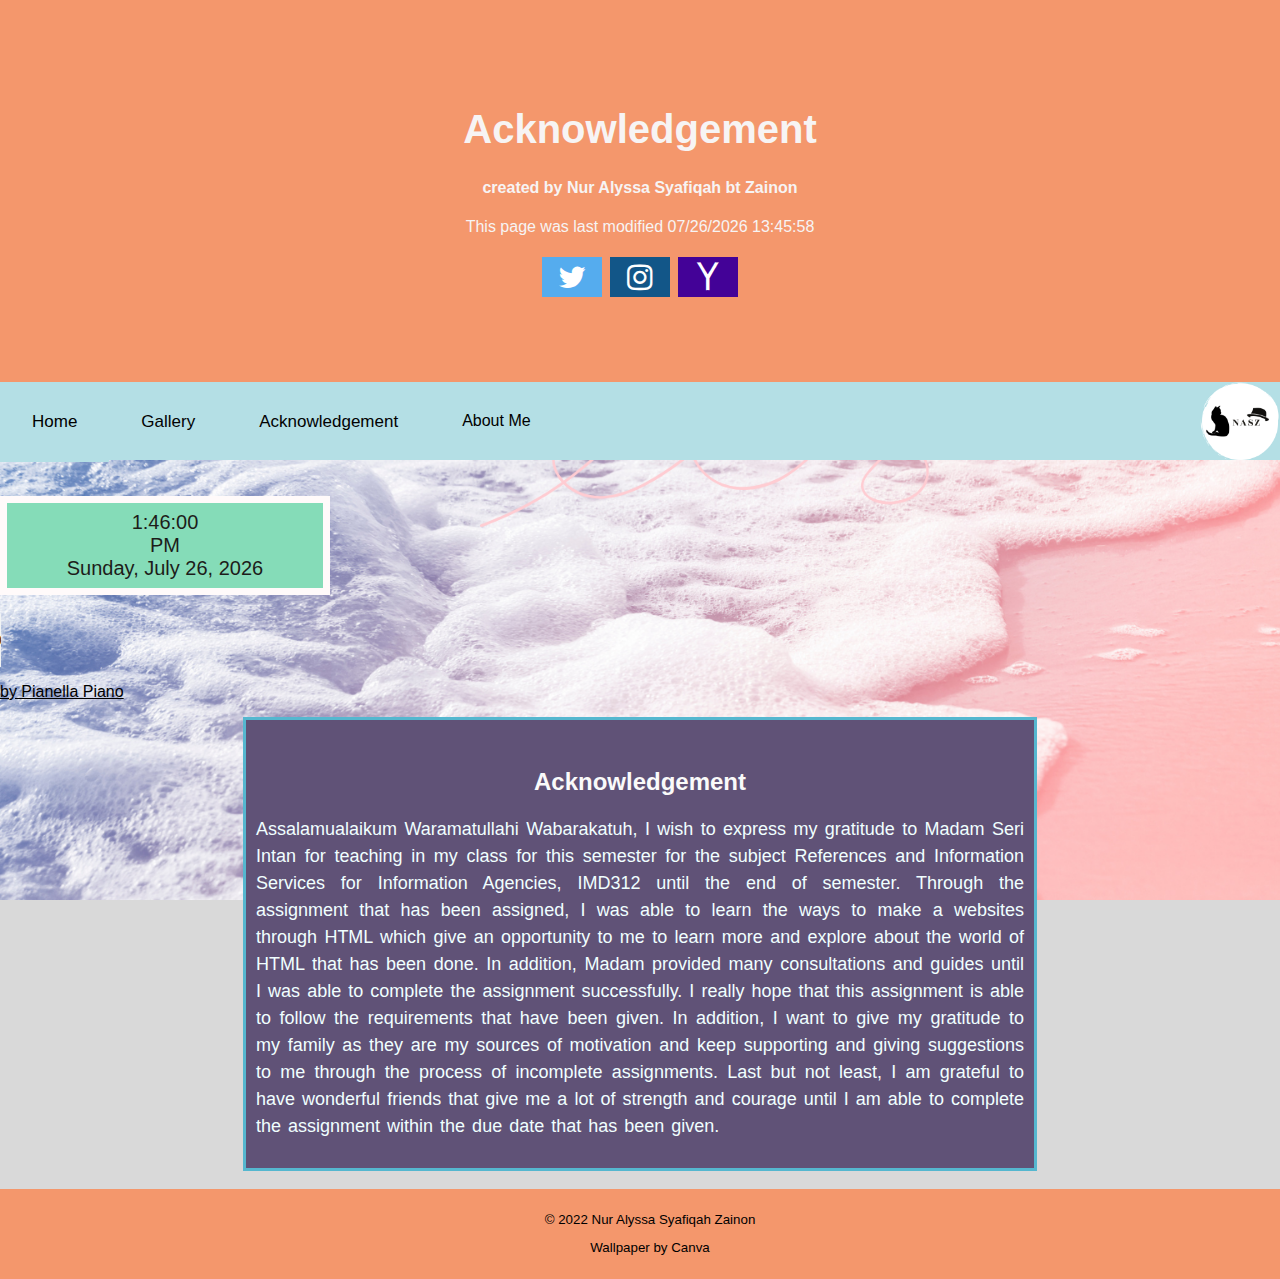
==== Acknowledgement.html @ 166c1b09 "Updated" ====
<html>  
<head>
<title>Acknowledgement</title>
<meta name="viewport" content="width=device-width, initial-scale=1">
<link rel="stylesheet"
href="https://cdnjs.cloudflare.com/ajax/libs/font-awesome/4.7.0/css/font-awesome.min.css">
<link rel="stylesheet" href="css.css">
<link rel="shortcut icon" href="Image/favicon_io/android-chrome-192x192.png">
    <style>
        body {
        margin: 0;
        font-family: Arial, Helvetica, sans-serif;
    }

    </style>
</head>

<body>
  <!--Header-->
    <div class="header">
        <h1>Acknowledgement</h1>
            <h4>created by Nur Alyssa Syafiqah bt Zainon</h4>
               <p style="text-align: center;">This page was last modified <span id="demo"></span></p>
               <a href="https://twitter.com/huethue" target="_blank" class="fa fa-twitter"></a>
               <a href="https://www.instagram.com/xlyss4_/?hl=en" target="_blank" class="fa fa-instagram"></a>
               <a href="https://compose.mail.yahoo.com/?to=nuralyssa.syafiqah@yahoo.com" class="fa fa-yahoo" target="_blank"></a>
            
                <script>
                    document.getElementById("demo").innerHTML = document.lastModified;
                </script>
    </div>
        
    <!--NavBar-->
    <div class="topnav" id="myTopnav">
        <img style="float: right;"src="Image/Logo.png" alt="Logo"
        width="80"
        height="80">
            
        <a href="index.html" class="active">Home</a>
           
        <div class="dropdown">
            <button class="dropbtn">About Me</button>
                <div class="dropdown-content">
                    <a href="Profile.html" target="_blank">Profile</a>
                    <a href="Education.html" target="_blank" >Education </a>
                    <a href="Family.html" target="_blank" >Family </a>
                    <a href="Experience.html" target="_blank">Experience </a>
                    
                </div>
        </div>
               
        <a href="Gallery.html"> Gallery</a>
        <a href="Acknowledgement.html">Acknowledgement </a>
        
    </div>
        <script>
            function myFunction() {
            var x = document.getElementById("myTopnav");
            if (x.className === "topnav") {
            x.className += " responsive";
            } else {
            x.className = "topnav";
                }
            }
        </script>
        
    <br>  

    <style>
        body
        {
            background-image: url("Image/Ackbg.png");
            background-repeat: no-repeat;
            background-attachment: fixed;
            background-size: cover; 
            height: auto;
            width: auto;
                   
        } 
    </style>
        <style>
        .center {
          margin: auto;
          width: 60%;
          border: 3px solid #55b7cf;
          padding: 10px;
          background-color: rgb(96, 82, 119);
          
        }
        </style>
        
        </head>
        <body>

        <br>
        
        <div class="time">
            <!--for time-->
            <div class="hms"></div>
            <!--For AM/PM-->
            <div class="ampm"></div>
            <!--For date-->
            <div class="date"></div>
        </div>
     
     
        <!--Add js code-->
        <script>
            function updateTime(){
            var dateInfo = new Date();
     
        /* time*/
            var hr,
            _min = (dateInfo.getMinutes() <10) ? "0" + dateInfo.getMinutes() : dateInfo.getMinutes(),
            sec = (dateInfo.getSeconds() <10) ? "0" + dateInfo.getSeconds() : dateInfo.getSeconds(),
            ampm = (dateInfo.getHours() >= 12) ? "PM" : "AM";
     
        // replace 0 with 12 at midnight, subject 12 form hour if 13-23
     
            if(dateInfo.getHours()== 0){
            hr =12;
            } else if (dateInfo.getHours() > 12){
            hr = dateInfo.getHours() - 12;
            } else{
            hr = dateInfo.getHours();
           }
                 
        // current time
            var currentTime = hr + ":" + _min + ":" + sec;
        //print time
            document.getElementsByClassName("hms")[0].innerHTML = currentTime;
            document.getElementsByClassName("ampm")[0].innerHTML = ampm;
        /* date */
            var dow = [
               "Sunday",
               "Monday",
               "Tuesday",
               "Wednesday",
               "Thursday",
               "Friday",
               "Saturday"
            ],
     
            month = [
                "January",
                "February",
                "March",
                "April",
                "May",
                "June",
                "July",
                "August",
                "September",
                "October",
                "November",
                "December"
            ],
            day = dateInfo.getDate();
            year = dateInfo.getFullYear();
     
            //store date
            var currentDate = dow[dateInfo.getDay()] + ", " + month[dateInfo.getMonth()] + " " + day + ", " + year; 
            document.getElementsByClassName("date")[0].innerHTML = currentDate;
            }; 
     
            //print time and date once, then update then every second
     
            updateTime();
            setInterval(function(){
            updateTime()
            }, 1000);
     
        </script>
        <br>           

        <audio controls>
            <source src="Audio/ATEEZ - Deja Vu _ Piano Cover by Pianella Piano (1).mp3"
            type="audio/mpeg">   
            Your browser does not support the audio element.
        </audio>
              
        <br>
        <p><a href= "https://youtu.be/fxAxkiPPf5M" target="_blank" style="color: black;" >by Pianella Piano </a></p>
        
        <div class="center">
            <style>
                div { text-align: justify;
                text-justify: inter-word;
                }
            </style>

<br>

        <h2 style="text-align: center; color: rgb(250, 250, 250);">Acknowledgement</h2>
            <p style="line-height: 1.5;font-family:'Franklin Gothic Medium', 'Arial Narrow', Arial, sans-serif; font-size: 18px; color: azure; word-spacing: 2;">Assalamualaikum Waramatullahi Wabarakatuh, 
            I wish to express my gratitude to Madam Seri Intan for teaching in my class for this semester for the subject References and Information Services for Information Agencies, IMD312 until the end of semester.  
            Through the assignment that has been assigned, I was able to learn the ways to make a websites through HTML which give an opportunity 
            to me to learn more and explore about the world of HTML that has been done. 
            In addition, Madam provided many consultations and guides until I was able to complete the assignment successfully. 
            I really hope that this assignment is able to follow the requirements that have been given.

            In addition, I want to give my gratitude to my family as they are my sources of motivation and keep supporting and giving suggestions to me through the process of incomplete assignments. 
            
            Last but not least, I am grateful to have wonderful friends that give me a lot of strength and courage until I am able to complete the assignment within the due date that has been given. 
            </p>
        </div>
        <br>

<!--Footer-->
<div class="footer">
    <p>&#169; 2022 Nur Alyssa Syafiqah Zainon </p>
    <p style="text-align: center;">Wallpaper by Canva</p>    
</div>
</body>
</html>
---- css.css ----
body{
    font-family: "work sans", sans-serif;
    margin-left: 300px;
    margin-top: 300px;
    background: #d9d9d9;
}
.time{
    background-color: #85dcb8;
    color: rgb(29, 28, 26);
    border: 7px solid hsl(0, 100%, 99%);
    box-shadow: 0 2px 10 px rgb(rgb(202, 157, 157)),
                0 2px 10 px rgb(rgb(199, 154, 154));
    padding: 8px;
    text-align: center;
    width: 300px;

}

.hms{
    font-size: 15pt;
    font-weight: 200;
    text-align: center;
}
.ampm{
    font-size: 15pt;
    text-align: center;

}
.date{
    font-size: 15pt;
    text-align: center;
}

.center {
    margin: 50px;
    border: 3px solid #ffffff;
    padding: 10px;
    background-color: #d2fdff;
         
       }

.accordion {
    background-color: #eee;
    color: #444;
    cursor: pointer;
    padding: 18px;
    width: 100%;
    border: none;
    text-align: left;
    outline: none;
    font-size: 15px;
    transition: 0.4s;
    }
      
.active, .accordion:hover {
    background-color: #ccc; 
      }
      
.panel {
    padding: 0 18px;
    display: none;
    background-color: white;
    overflow: hidden;
}

.footer {
    position:static;
    left: 0;
    bottom: 0;
    width: 100%;
    background-color: #F4976C;
    color: black;
    text-align: center;
    font-size: 10pt;
    padding: 10px;
             
           }

.right {
    text-align: right;
          } 

.centerT {
    text-align: center;
}

.header {
    padding: 80px;
    text-align: center;
    background: #F4976C;
    color: rgb(247, 244, 244);
            }

.header h1 {
    font-size: 40px;
            }

.topnav {
    overflow: visible;
    background-color: #B4DFE5;
    
    } 

.topnav a {
    float: left;
    display: block;
    color: #020202;
    text-align: center;
    padding: 30px 32px;
    text-decoration: none;
    font-size: 17px;
    }

.topnav a:hover {
    background-color: #303C6C;
    color: rgb(253, 252, 252);
}

.topnav a.active {
    background-color: #B4DFE5;
    color: rgb(0, 0, 0);

}

.topnav .icon {
    display: none;

}

@media screen and (max-width: 600px) {
.topnav a:not(:first-child) {display:none;}
    .topnav a.icon {
        float: right;
        display: block;
        }
    }
@media screen and (max-width: 600px) {
.topnav .responsive {position: static;}
    .topnav .responsive .icon {
        position: absolute;
        right: 0;
        top: 0;
    }
         

.topnav.responsive a {
    float: none;
    display: block;
    text-align: left;       
               }
           } 

.row {
        display: flex;
        flex-wrap: wrap;
    }

.side {
    flex: 30%;
    padding: 20px;
    text-align: justify;
        }

.main {
    flex: 70%;
    padding: 20px;
    text-align: justify;
} 

.dropbtn {
    background-color: #B4DFE5;
    color: rgb(0, 0, 0);
    padding: 30px 32px;
    font-size: 16px;
    border: none;
  }
  
.dropdown {
    position: relative;
    display: inline-block;
  }
  
.dropdown-content {
    display: none;
    position: absolute;
    background-color: #f5f6fc;
    min-width: auto;
    box-shadow: auto rgb(255, 250, 250);
    z-index: 1;
  }
  
.dropdown-content a {
    color: rgb(7, 7, 7);
    padding: 12px 16px;
    text-decoration: none;
    display: block;
  }
  
.dropdown-content a:hover {background-color: #303C6C;}
  
.dropdown:hover .dropdown-content {display: block;}
  
.dropdown:hover .dropbtn {background-color: #303C6C;
color: rgb(255, 255, 255);}
 
.fa {
    padding: 5px;
    font-size: 30px;
    width: 50px;
    text-align: center;
    text-decoration: none;
    margin: 5px 2px;
  }
  
.fa:hover {
      opacity: 0.7;
  }

.fa-twitter {
    background: #55ACEE;
    color: white;
  }

.fa-instagram {
    background: #125688;
    color: white;
  }

.fa-yahoo {
    background: #430297;
    color: white;
  }

.zoom {
    padding: 50px;
    transition: transform .2s;
    width: 300px;
    height: 300px;
    margin: 0 auto;
    
  }
  
.zoom:hover {
    -ms-transform: scale(1.5); /* IE 9 */
    -webkit-transform: scale(1.5); /* Safari 3-8 */
    transform: scale(1.5); 
  }
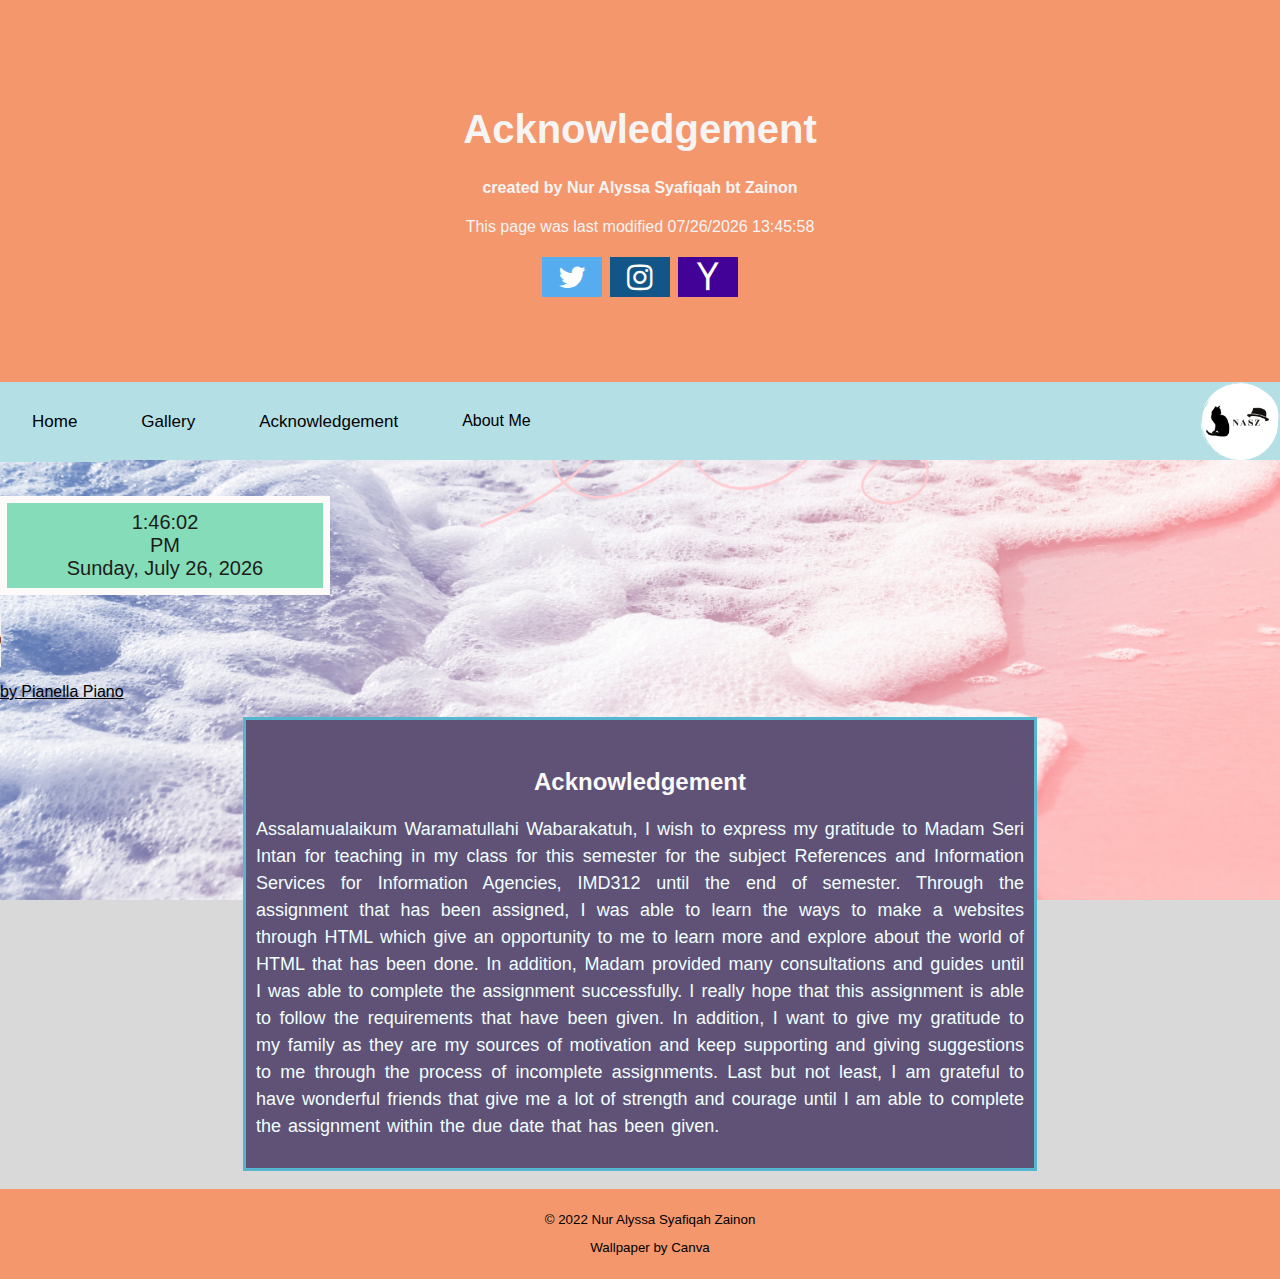
==== commit 6f1b9915: "Updated" ====
--- a/Acknowledgement.html
+++ b/Acknowledgement.html
@@ -37,20 +37,17 @@
         height="80">
             
         <a href="index.html" class="active">Home</a>
-           
         <div class="dropdown">
             <button class="dropbtn">About Me</button>
-                <div class="dropdown-content">
-                    <a href="Profile.html" target="_blank">Profile</a>
-                    <a href="Education.html" target="_blank" >Education </a>
-                    <a href="Family.html" target="_blank" >Family </a>
-                    <a href="Experience.html" target="_blank">Experience </a>
-                    
-                </div>
+            <div class="dropdown-content">
+              <a href="Profile.html">Profile</a>
+              <a href="Education.html">Education </a>
+              <a href="Family.html">Family </a>
+              <a href="Experience.html">Experience </a>
+          </div>
         </div>
-               
-        <a href="Gallery.html"> Gallery</a>
-        <a href="Acknowledgement.html">Acknowledgement </a>
+    <a href="Gallery.html"> Gallery</a>
+    <a href="Acknowledgement.html">Acknowledgement </a>
         
     </div>
         <script>
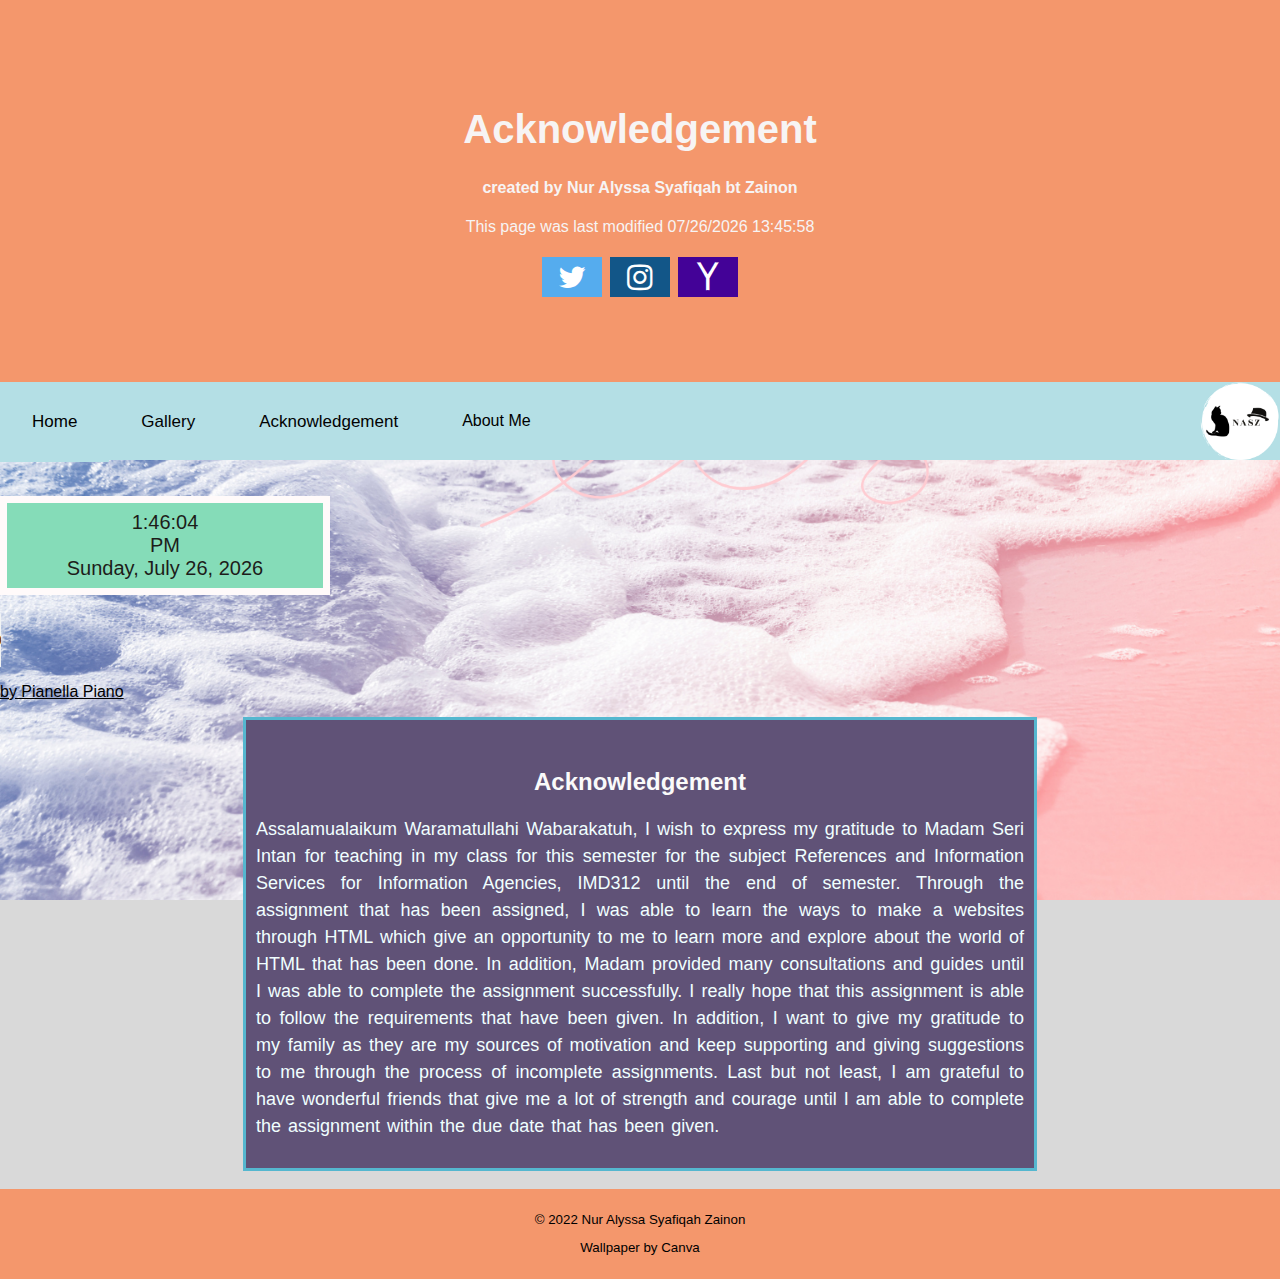
==== commit 1e56d3f9: "Update files" ====
--- a/Acknowledgement.html
+++ b/Acknowledgement.html
@@ -204,7 +204,7 @@
         <br>
 
 <!--Footer-->
-<div class="footer">
+<div class="footer2">
     <p>&#169; 2022 Nur Alyssa Syafiqah Zainon </p>
     <p style="text-align: center;">Wallpaper by Canva</p>    
 </div>
--- a/css.css
+++ b/css.css
@@ -77,6 +77,19 @@
              
            }
 
+.footer2 {
+    position:static;
+    left: 0;
+    bottom: 0;
+    width: auto;
+    background-color: #F4976C;
+    color: black;
+    text-align: center;
+    font-size: 10pt;
+    padding: 10px;
+                  
+ }
+
 .right {
     text-align: right;
           } 
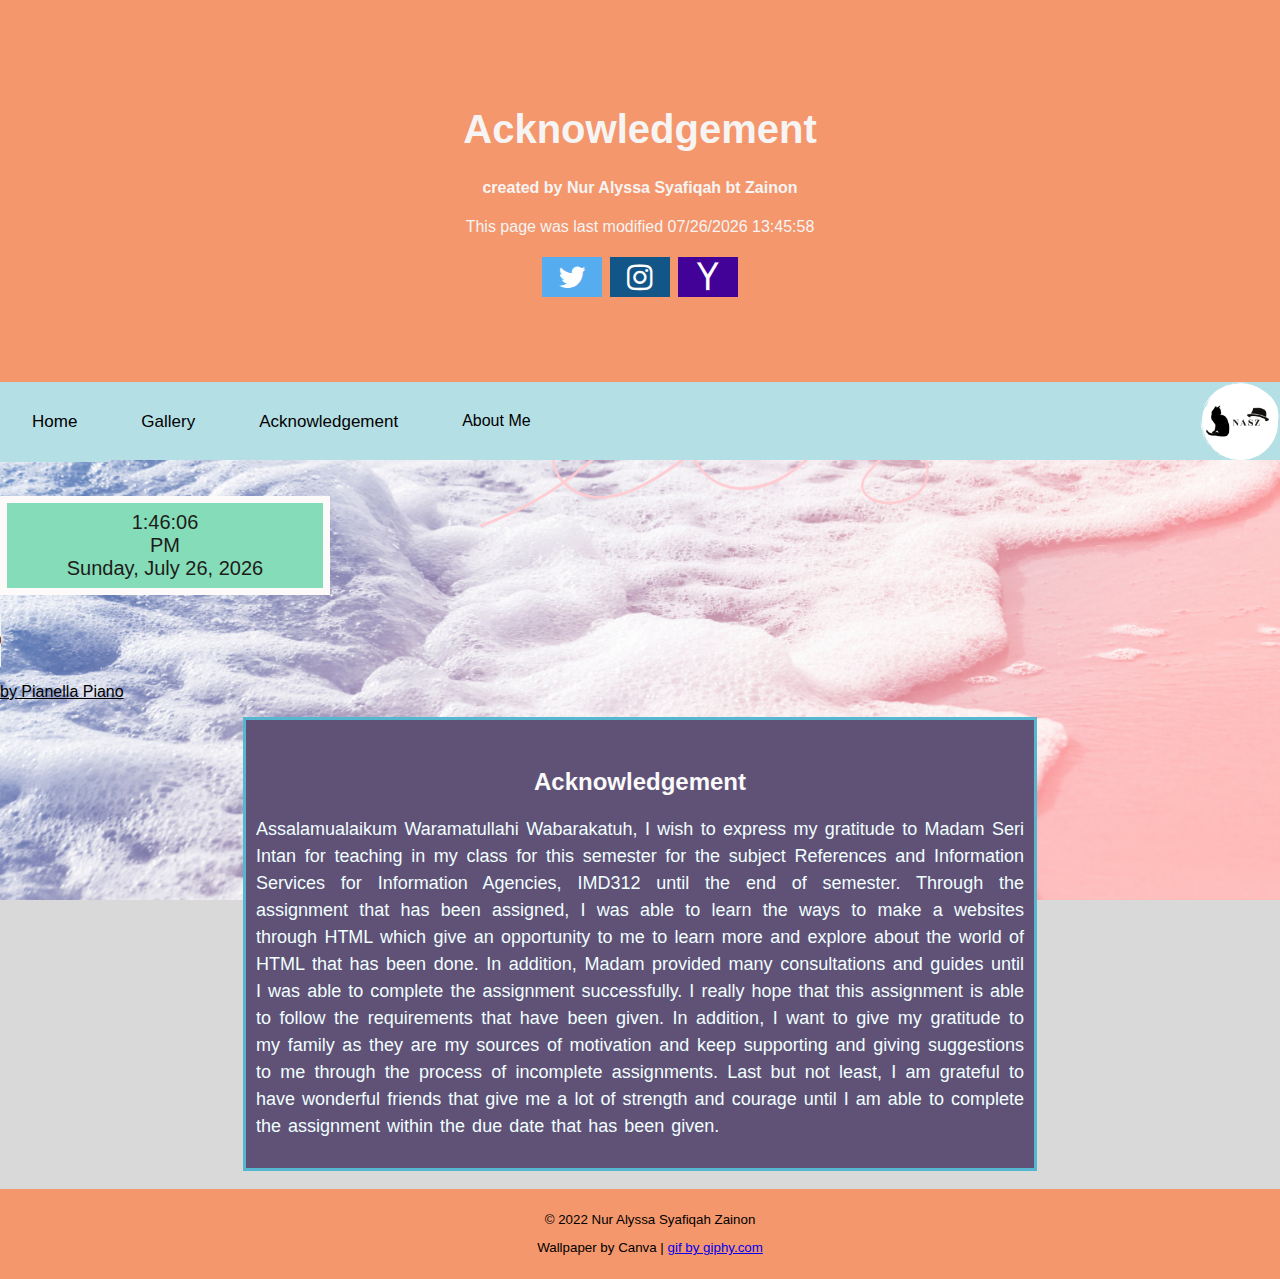
==== commit 2698dbe4: "Updated" ====
--- a/Acknowledgement.html
+++ b/Acknowledgement.html
@@ -204,9 +204,10 @@
         <br>
 
 <!--Footer-->
-<div class="footer2">
+<div class="footer">
     <p>&#169; 2022 Nur Alyssa Syafiqah Zainon </p>
-    <p style="text-align: center;">Wallpaper by Canva</p>    
+    <p style="text-align: center;">Wallpaper by Canva |
+    <a href="https://giphy.com/"> gif by giphy.com</a></p>  
 </div>
 </body>
 </html>
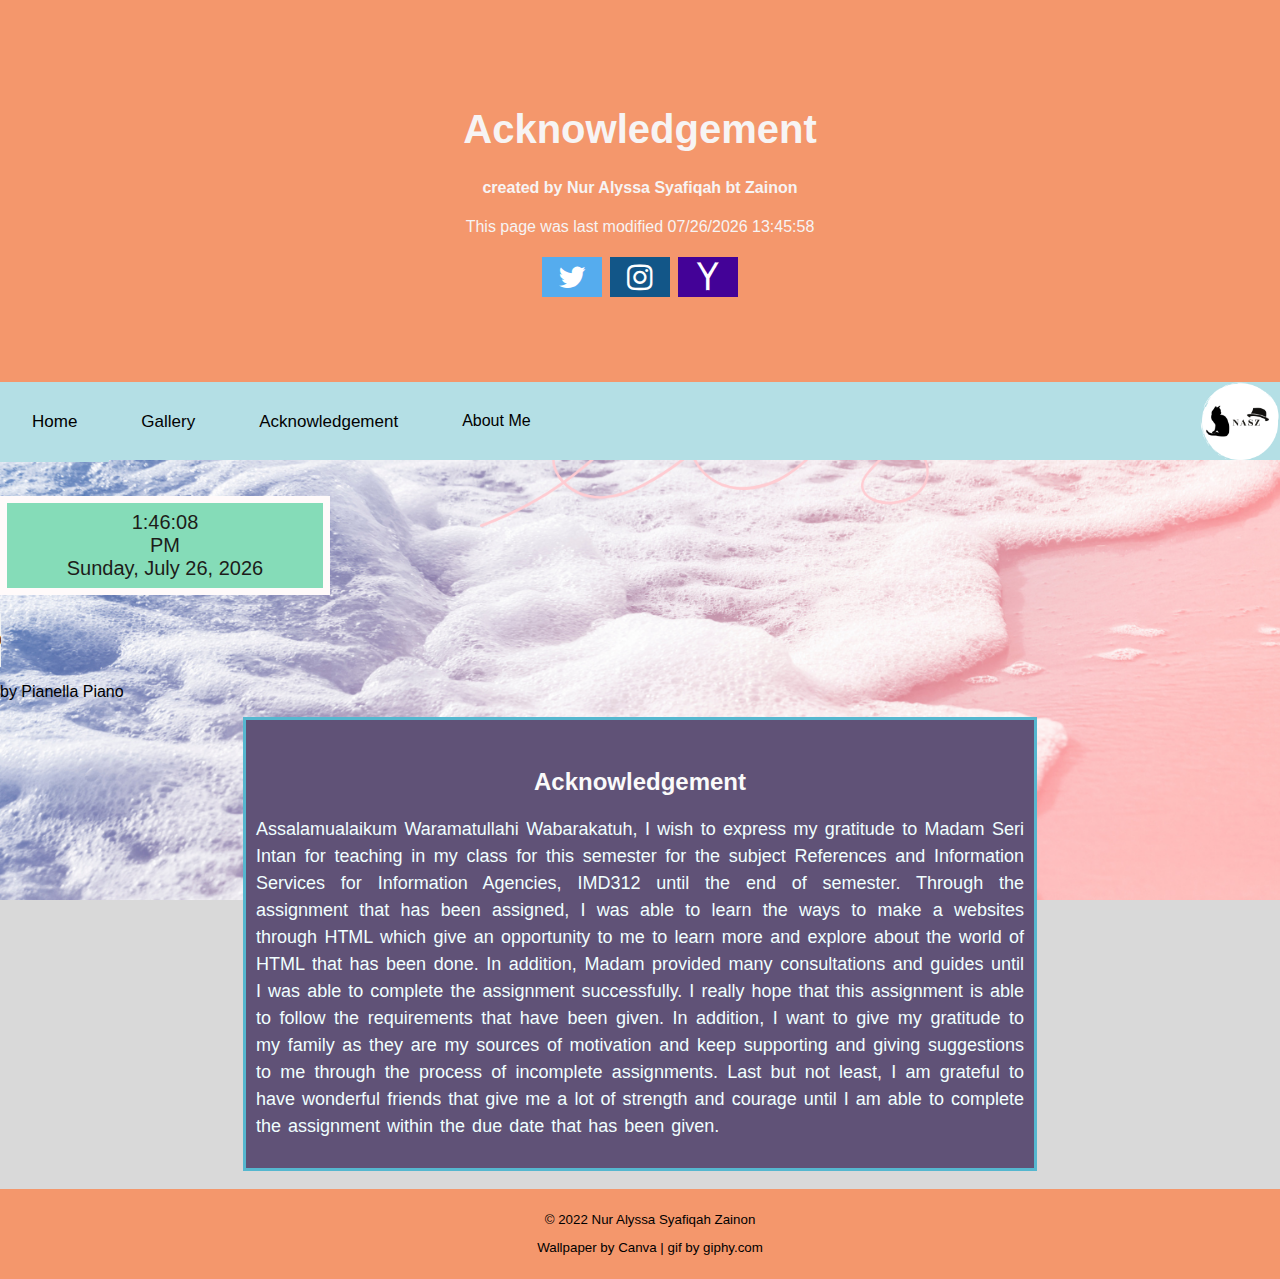
==== commit bbbbbe8f: "Updated files" ====
--- a/Acknowledgement.html
+++ b/Acknowledgement.html
@@ -177,7 +177,7 @@
         </audio>
               
         <br>
-        <p><a href= "https://youtu.be/fxAxkiPPf5M" target="_blank" style="color: black;" >by Pianella Piano </a></p>
+        <p><a href= "https://youtu.be/fxAxkiPPf5M" target="_blank" style="color: black; text-decoration: none;" >by Pianella Piano </a></p>
         
         <div class="center">
             <style>
@@ -207,7 +207,7 @@
 <div class="footer">
     <p>&#169; 2022 Nur Alyssa Syafiqah Zainon </p>
     <p style="text-align: center;">Wallpaper by Canva |
-    <a href="https://giphy.com/"> gif by giphy.com</a></p>  
+    <a style="color: black; text-decoration: none;" href="https://giphy.com/"> gif by giphy.com</a></p>  
 </div>
 </body>
 </html>
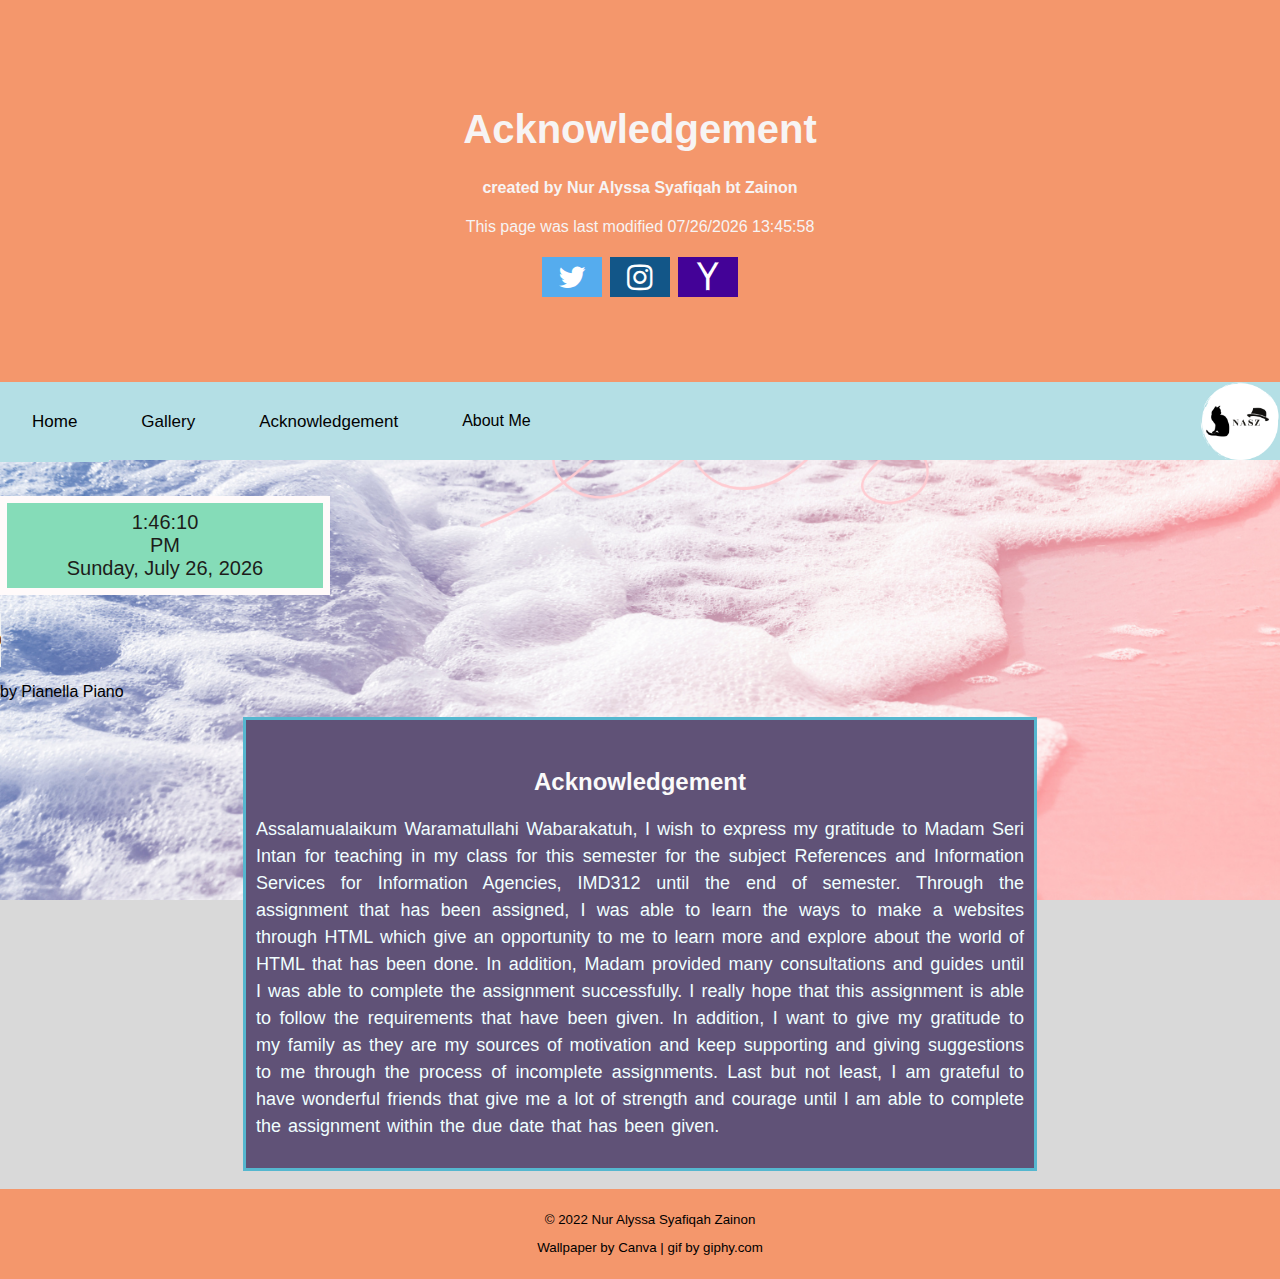
==== commit 535c239f: "Update files" ====
--- a/Acknowledgement.html
+++ b/Acknowledgement.html
@@ -171,7 +171,7 @@
         <br>           
 
         <audio controls>
-            <source src="Audio/ATEEZ - Deja Vu _ Piano Cover by Pianella Piano (1).mp3"
+            <source src="Audio/ATEEZ - Deja Vu _ Piano Cover by Pianella Piano.mp3"
             type="audio/mpeg">   
             Your browser does not support the audio element.
         </audio>
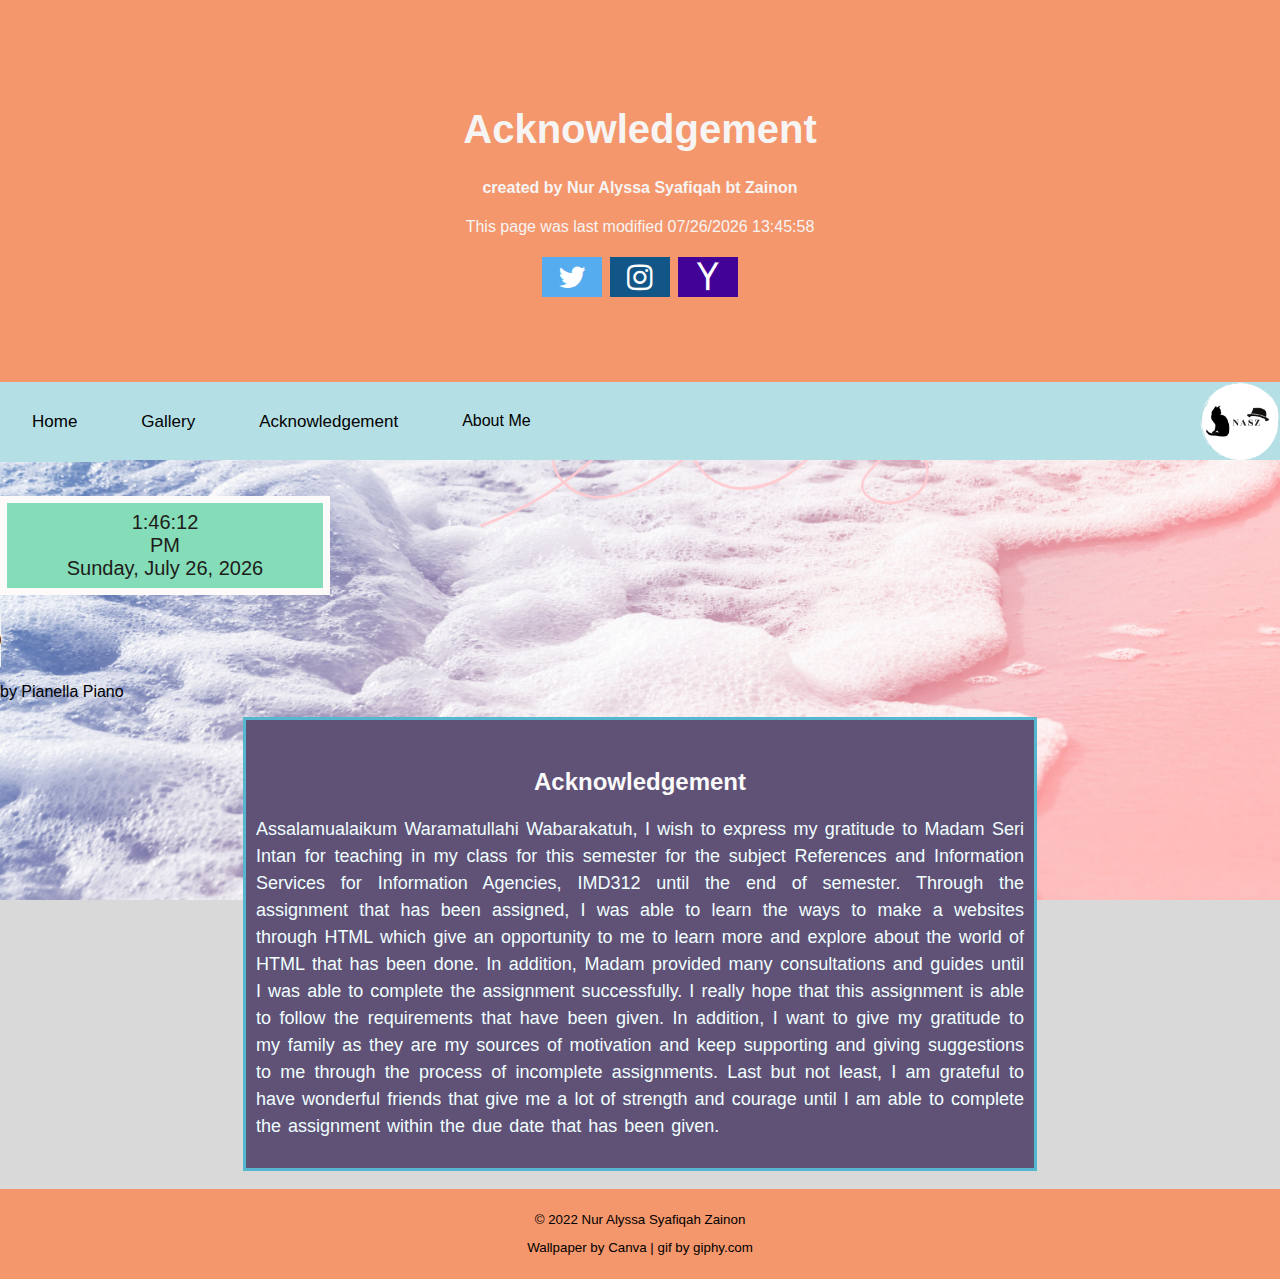
==== commit 10fd9467: "update" ====
--- a/Acknowledgement.html
+++ b/Acknowledgement.html
@@ -204,7 +204,7 @@
         <br>
 
 <!--Footer-->
-<div class="footer">
+<div class="footer2">
     <p>&#169; 2022 Nur Alyssa Syafiqah Zainon </p>
     <p style="text-align: center;">Wallpaper by Canva |
     <a style="color: black; text-decoration: none;" href="https://giphy.com/"> gif by giphy.com</a></p>  
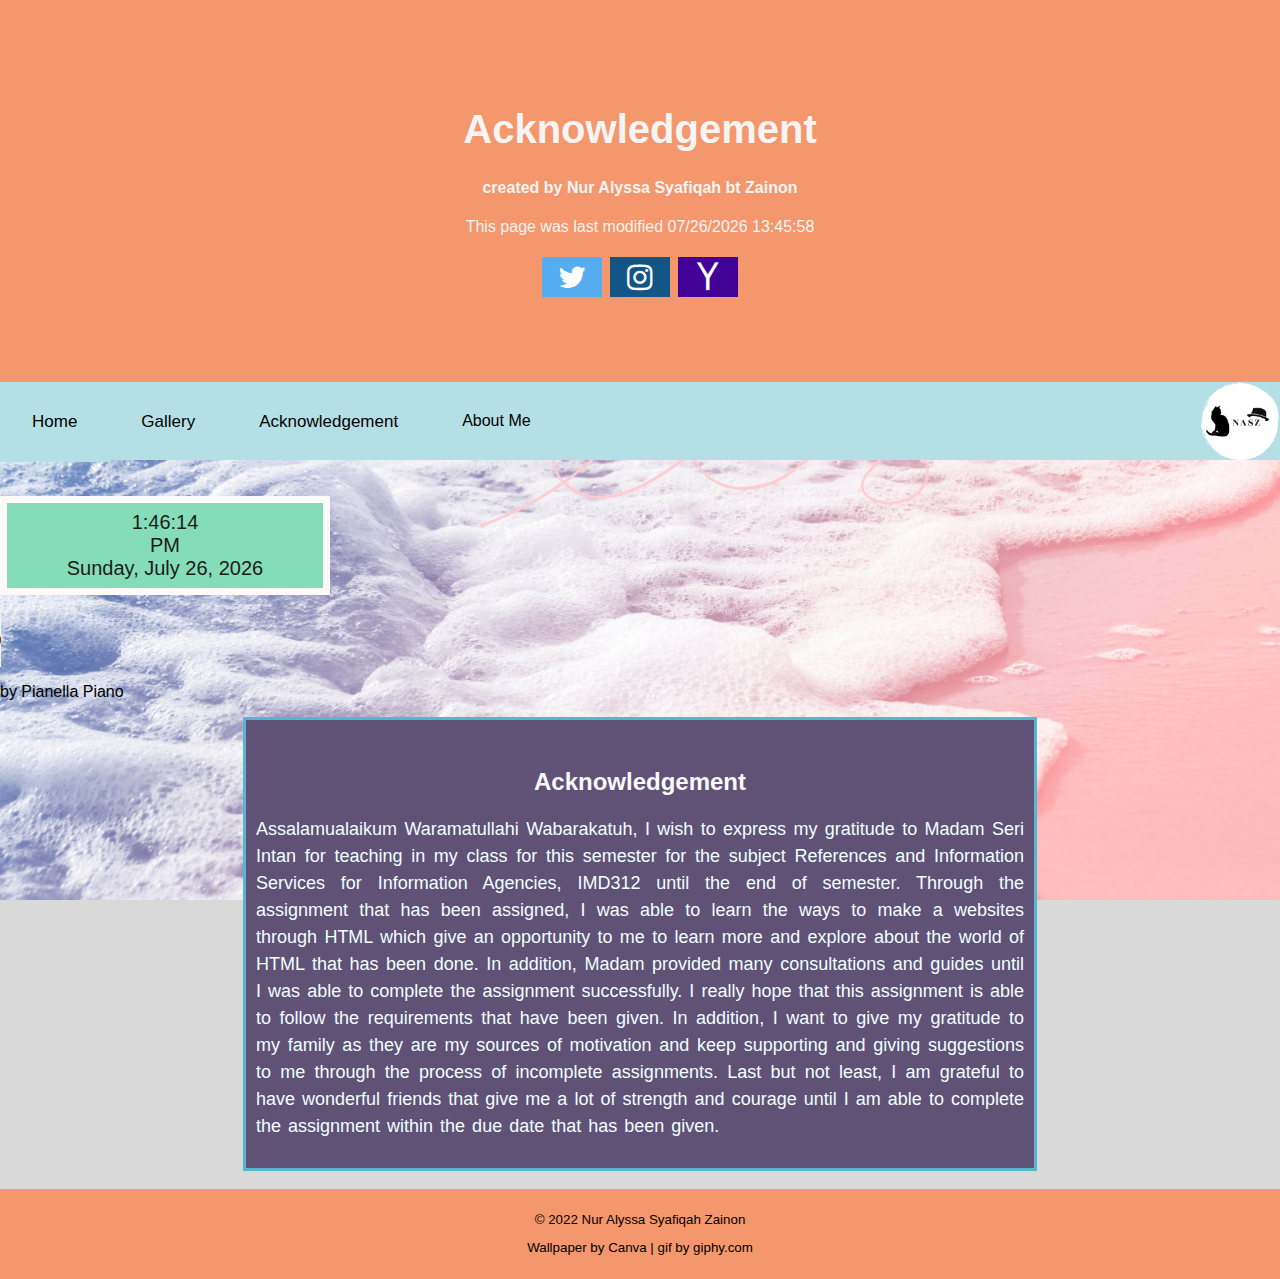
==== commit 95e6f96e: "Update" ====
--- a/Acknowledgement.html
+++ b/Acknowledgement.html
@@ -36,18 +36,18 @@
         width="80"
         height="80">
             
-        <a href="index.html" class="active">Home</a>
+        <a href="index.html" target="_blank" class="active">Home</a>
         <div class="dropdown">
             <button class="dropbtn">About Me</button>
             <div class="dropdown-content">
-              <a href="Profile.html">Profile</a>
-              <a href="Education.html">Education </a>
-              <a href="Family.html">Family </a>
-              <a href="Experience.html">Experience </a>
+              <a href="Profile.html" target="_blank">Profile</a>
+              <a href="Education.html" target="_blank">Education </a>
+              <a href="Family.html" target="_blank">Family </a>
+              <a href="Experience.html" target="_blank">Experience </a>
           </div>
         </div>
-    <a href="Gallery.html"> Gallery</a>
-    <a href="Acknowledgement.html">Acknowledgement </a>
+    <a href="Gallery.html" target="_blank"> Gallery</a>
+    <a href="Acknowledgement.html" target="_blank">Acknowledgement </a>
         
     </div>
         <script>
